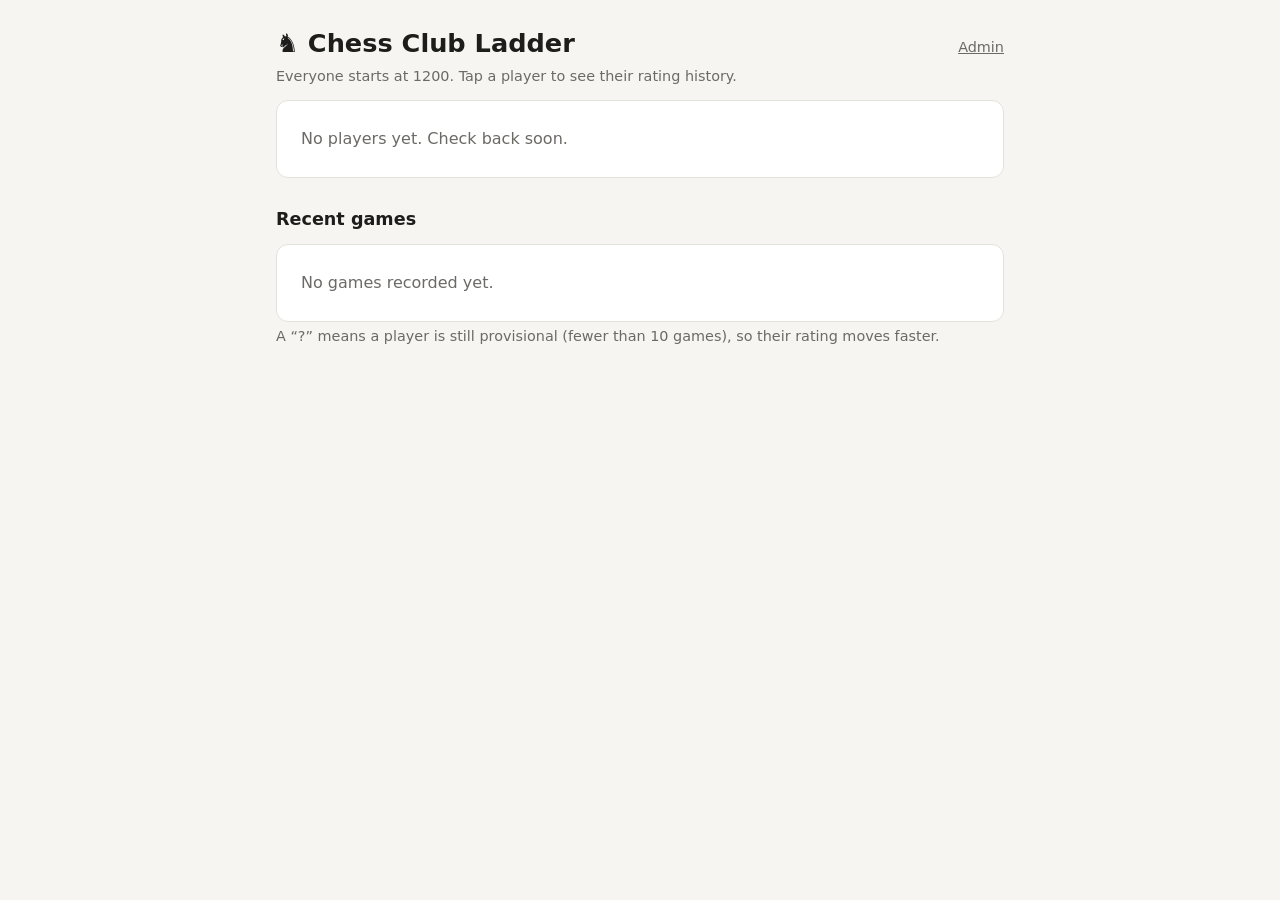
==== index.html @ ead167ff "Add files via upload" ====
<!DOCTYPE html>
<html lang="en">
<head>
<meta charset="utf-8">
<meta name="viewport" content="width=device-width, initial-scale=1">
<title>Chess Club Ladder</title>
<link rel="stylesheet" href="style.css">
</head>
<body>
<div class="wrap">
  <header>
    <div>
      <h1>♞ Chess Club Ladder</h1>
      <p class="sub">Everyone starts at 1200. Tap a player to see their rating history.</p>
    </div>
    <a class="sub" href="admin.html">Admin</a>
  </header>

  <div class="card scroll"><table id="board"></table></div>
  <div id="detail"></div>

  <h2>Recent games</h2>
  <div class="card scroll"><table id="games"></table></div>
  <p class="sub">A “?” means a player is still provisional (fewer than 10 games), so their rating moves faster.</p>
</div>

<script src="elo.js"></script>
<script>
const esc = (s) => String(s).replace(/[&<>"']/g, (c) => ({"&":"&amp;","<":"&lt;",">":"&gt;",'"':"&quot;","'":"&#39;"}[c]));
let result;

function render(data) {
  result = Elo.compute(data);
  const board = document.getElementById("board");
  if (!result.ranked.length) {
    board.innerHTML = '<tr><td class="muted">No players yet. Check back soon.</td></tr>';
  } else {
    board.innerHTML =
      '<tr><th>#</th><th>Player</th><th class="num">Elo</th><th class="num">W</th><th class="num">L</th><th class="num">D</th></tr>' +
      result.ranked.map((p) =>
        `<tr class="clickable rank${p.rank}" data-name="${esc(p.name)}">
           <td>${p.rank}</td>
           <td>${esc(p.name)}${p.games < Elo.NEW_GAMES ? '<span class="pill">?</span>' : ""}</td>
           <td class="num"><b>${Math.round(p.rating)}</b></td>
           <td class="num">${p.wins}</td><td class="num">${p.losses}</td><td class="num">${p.draws}</td>
         </tr>`).join("");
    board.querySelectorAll("tr.clickable").forEach((tr) =>
      tr.addEventListener("click", () => showPlayer(tr.dataset.name)));
  }

  const g = document.getElementById("games");
  const recent = result.log.slice(-15).reverse();
  g.innerHTML = recent.length
    ? recent.map((x) => {
        const res = x.result === "draw" ? "drew with" : x.result === "a" ? "beat" : "lost to";
        const d = Math.round(x.aAfter - x.aBefore);
        return `<tr><td class="muted">${esc(x.date)}</td>
                <td>${esc(x.a)} ${res} ${esc(x.b)}</td>
                <td class="num ${d >= 0 ? "up" : "down"}">${d >= 0 ? "+" : ""}${d} / ${-d >= 0 ? "+" : ""}${-d}</td></tr>`;
      }).join("")
    : '<tr><td class="muted">No games recorded yet.</td></tr>';
}

function showPlayer(name) {
  const p = result.ranked.find((r) => r.name === name);
  if (!p) return;
  const h = p.history, w = 600, ht = 90, pad = 6;
  const min = Math.min(...h), max = Math.max(...h), span = Math.max(max - min, 20);
  const pts = h.map((v, i) => {
    const x = h.length === 1 ? w / 2 : pad + (i * (w - 2 * pad)) / (h.length - 1);
    const y = ht - pad - ((v - min) / span) * (ht - 2 * pad);
    return x.toFixed(1) + "," + y.toFixed(1);
  }).join(" ");
  const games = result.log.filter((x) => x.a === name || x.b === name).slice(-8).reverse();
  document.getElementById("detail").innerHTML = `
    <div class="card">
      <b>${esc(name)}</b> · rank #${p.rank} · ${Math.round(p.rating)} Elo · ${p.wins}W ${p.losses}L ${p.draws}D
      <svg class="spark" viewBox="0 0 ${w} ${ht}" preserveAspectRatio="none">
        <polyline points="${pts}" fill="none" stroke="var(--accent)" stroke-width="2.5" vector-effect="non-scaling-stroke"/>
      </svg>
      ${games.map((x) => {
        const me = x.a === name, opp = me ? x.b : x.a;
        const out = x.result === "draw" ? "Draw" : (x.result === "a") === me ? "Win" : "Loss";
        return `<div class="sub">${esc(x.date)} · ${out} vs ${esc(opp)}</div>`;
      }).join("")}
    </div>`;
  document.getElementById("detail").scrollIntoView({ behavior: "smooth", block: "nearest" });
}

fetch("data.json?_=" + Date.now())
  .then((r) => r.json())
  .then(render)
  .catch(() => (document.getElementById("board").innerHTML = '<tr><td class="err">Could not load ladder data.</td></tr>'));
</script>
</body>
</html>
---- style.css ----
:root {
  --bg: #f6f5f1; --card: #ffffff; --text: #1d1d1b; --muted: #6b6a66;
  --line: #e4e2db; --accent: #2f6b4f; --accent-text: #ffffff;
  --gold: #b8892b; --up: #2f7d4f; --down: #b5443a;
}
@media (prefers-color-scheme: dark) {
  :root:not([data-theme="light"]) {
    --bg: #161715; --card: #1f201d; --text: #ecebe6; --muted: #9a9993;
    --line: #34352f; --accent: #5fae86; --accent-text: #10130f;
    --gold: #d9ab4e; --up: #6cc18b; --down: #e0776d;
  }
}
* { box-sizing: border-box; }
body {
  margin: 0; background: var(--bg); color: var(--text);
  font: 16px/1.5 system-ui, -apple-system, "Segoe UI", Roboto, sans-serif;
}
.wrap { max-width: 760px; margin: 0 auto; padding: 24px 16px 64px; }
header { display: flex; justify-content: space-between; align-items: baseline; gap: 12px; flex-wrap: wrap; }
h1 { font-size: 1.6rem; margin: 0; }
h2 { font-size: 1.1rem; margin: 28px 0 10px; }
.sub { color: var(--muted); margin: 4px 0 0; font-size: .9rem; }
a { color: var(--accent); }
.card { background: var(--card); border: 1px solid var(--line); border-radius: 12px; padding: 16px; margin-top: 12px; }
.scroll { overflow-x: auto; }
table { width: 100%; border-collapse: collapse; font-variant-numeric: tabular-nums; }
th, td { padding: 10px 8px; text-align: left; border-bottom: 1px solid var(--line); white-space: nowrap; }
th { font-size: .75rem; text-transform: uppercase; letter-spacing: .04em; color: var(--muted); }
tr:last-child td { border-bottom: 0; }
td.num, th.num { text-align: right; }
tr.clickable { cursor: pointer; }
tr.clickable:hover td { background: color-mix(in srgb, var(--accent) 8%, transparent); }
.rank1 td:first-child { color: var(--gold); font-weight: 700; }
.pill { font-size: .7rem; color: var(--muted); border: 1px solid var(--line); border-radius: 99px; padding: 1px 7px; margin-left: 6px; }
.up { color: var(--up); } .down { color: var(--down); }
.muted { color: var(--muted); }
input, select, button {
  font: inherit; padding: 9px 12px; border-radius: 8px;
  border: 1px solid var(--line); background: var(--card); color: var(--text);
}
button { background: var(--accent); color: var(--accent-text); border: 0; cursor: pointer; font-weight: 600; }
button.ghost { background: transparent; color: var(--text); border: 1px solid var(--line); }
button.danger { background: var(--down); color: #fff; }
button:disabled { opacity: .5; cursor: default; }
.row { display: flex; gap: 8px; flex-wrap: wrap; align-items: center; }
.row > * { flex: 1 1 140px; }
.row > button { flex: 0 0 auto; }
.msg { margin-top: 10px; font-size: .9rem; min-height: 1.3em; }
.err { color: var(--down); }
svg.spark { width: 100%; height: 90px; display: block; }
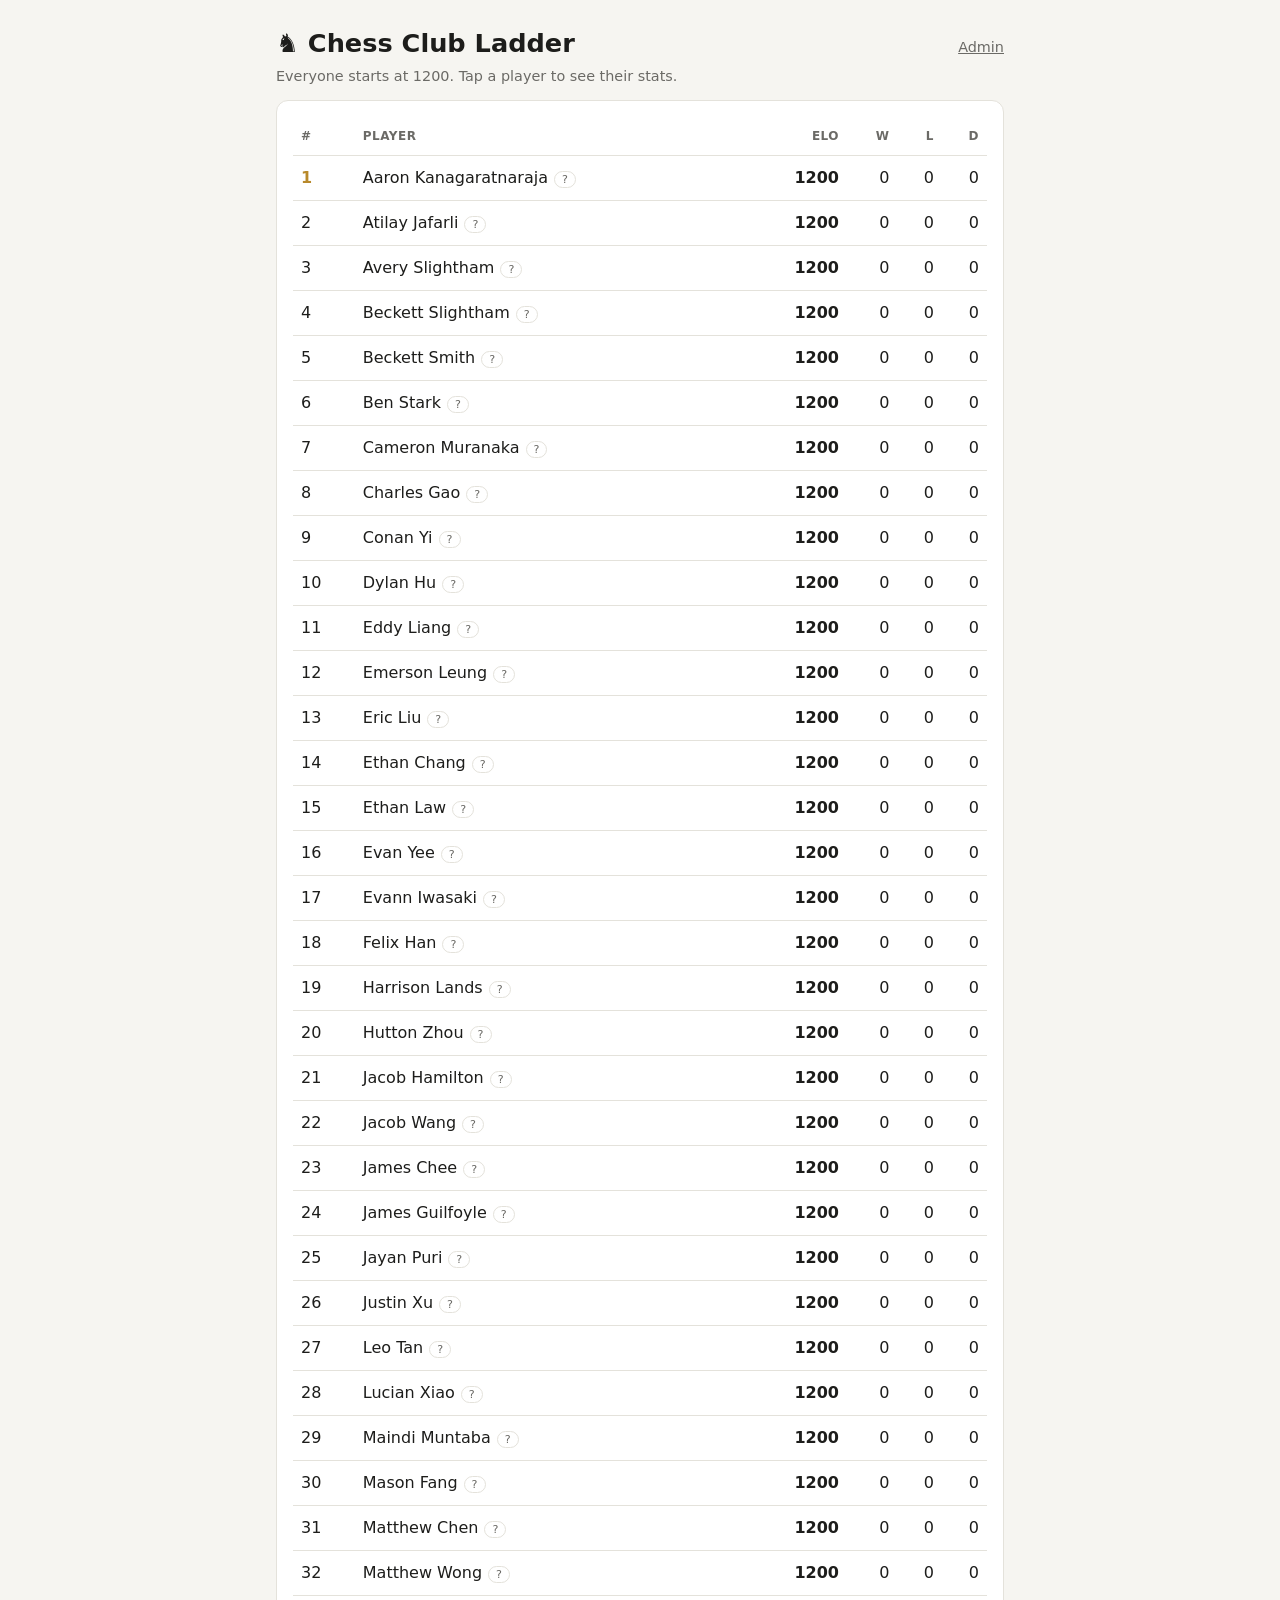
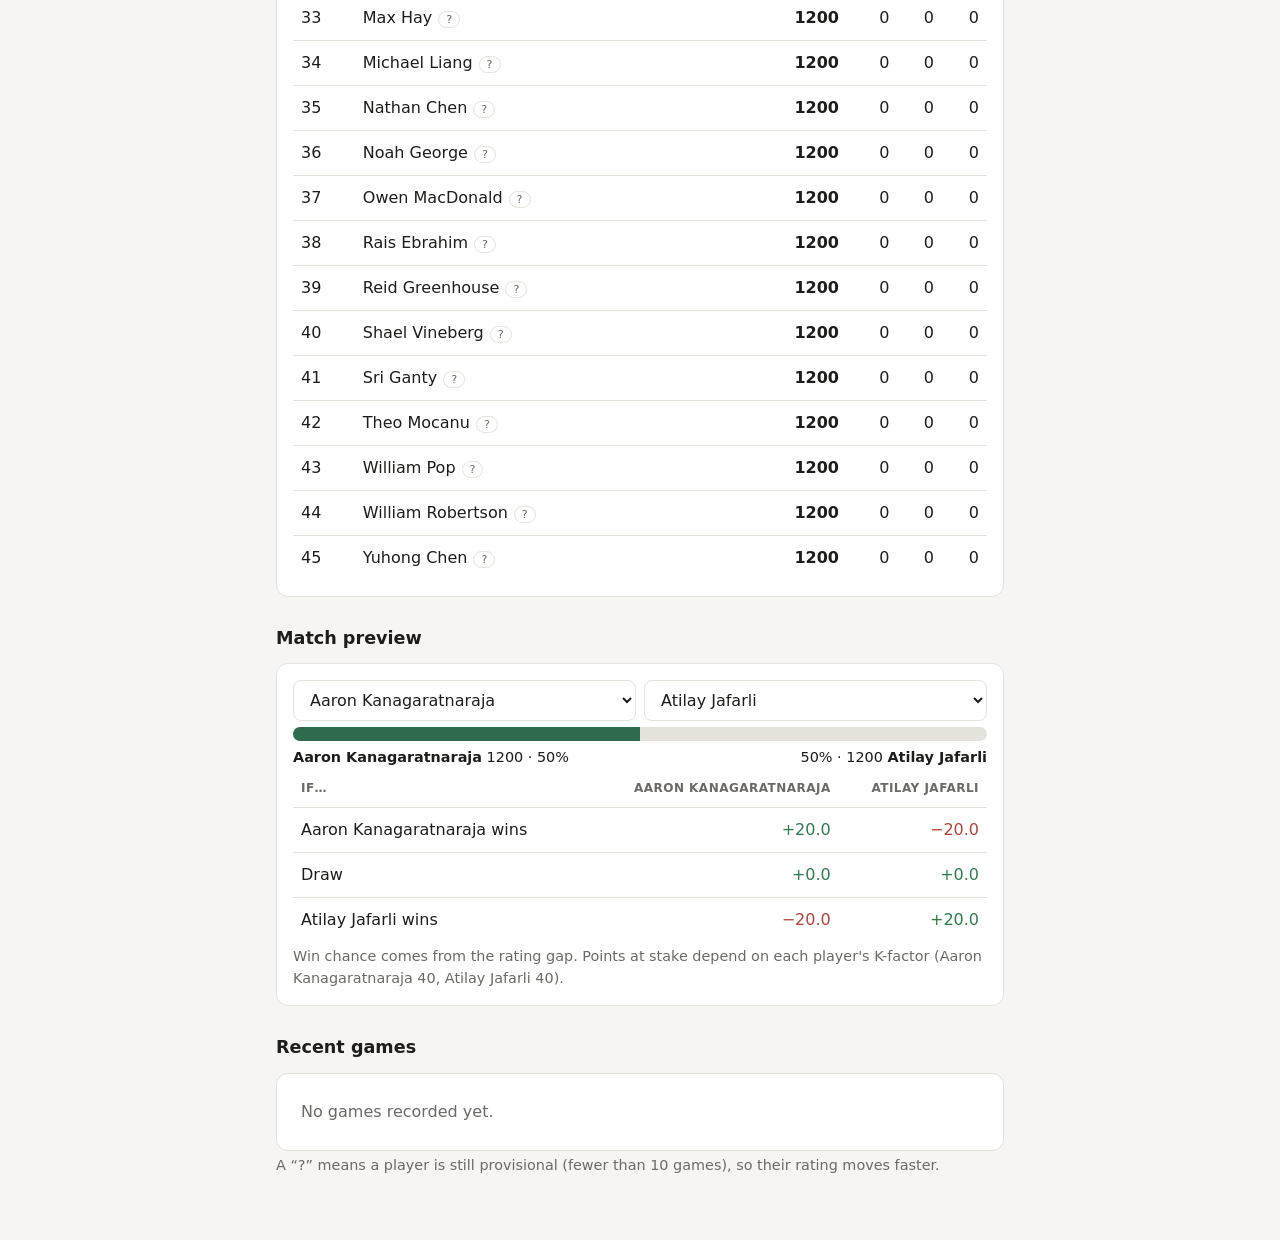
==== commit e921f12b: "Add files via upload" ====
--- a/index.html
+++ b/index.html
@@ -11,13 +11,19 @@
   <header>
     <div>
       <h1>♞ Chess Club Ladder</h1>
-      <p class="sub">Everyone starts at 1200. Tap a player to see their rating history.</p>
+      <p class="sub">Everyone starts at 1200. Tap a player to see their stats.</p>
     </div>
     <a class="sub" href="admin.html">Admin</a>
   </header>
 
   <div class="card scroll"><table id="board"></table></div>
   <div id="detail"></div>
+
+  <h2>Match preview</h2>
+  <div class="card">
+    <div class="row"><select id="pa"></select><select id="pb"></select></div>
+    <div id="preview"></div>
+  </div>
 
   <h2>Recent games</h2>
   <div class="card scroll"><table id="games"></table></div>
@@ -27,36 +33,43 @@
 <script src="elo.js"></script>
 <script>
 const esc = (s) => String(s).replace(/[&<>"']/g, (c) => ({"&":"&amp;","<":"&lt;",">":"&gt;",'"':"&quot;","'":"&#39;"}[c]));
+const sg = (n, d = 1) => { const r = Math.round(n * 10 ** d) / 10 ** d; return (r >= 0 ? "+" : "−") + Math.abs(r).toFixed(d); };
+const $ = (id) => document.getElementById(id);
 let result;
 
 function render(data) {
   result = Elo.compute(data);
-  const board = document.getElementById("board");
+  renderBoard(); renderGames(); setupPreview();
+}
+
+function renderBoard() {
+  const board = $("board");
   if (!result.ranked.length) {
     board.innerHTML = '<tr><td class="muted">No players yet. Check back soon.</td></tr>';
-  } else {
-    board.innerHTML =
-      '<tr><th>#</th><th>Player</th><th class="num">Elo</th><th class="num">W</th><th class="num">L</th><th class="num">D</th></tr>' +
-      result.ranked.map((p) =>
-        `<tr class="clickable rank${p.rank}" data-name="${esc(p.name)}">
-           <td>${p.rank}</td>
-           <td>${esc(p.name)}${p.games < Elo.NEW_GAMES ? '<span class="pill">?</span>' : ""}</td>
-           <td class="num"><b>${Math.round(p.rating)}</b></td>
-           <td class="num">${p.wins}</td><td class="num">${p.losses}</td><td class="num">${p.draws}</td>
-         </tr>`).join("");
-    board.querySelectorAll("tr.clickable").forEach((tr) =>
-      tr.addEventListener("click", () => showPlayer(tr.dataset.name)));
+    return;
   }
+  board.innerHTML =
+    '<tr><th>#</th><th>Player</th><th class="num">Elo</th><th class="num">W</th><th class="num">L</th><th class="num">D</th></tr>' +
+    result.ranked.map((p) =>
+      `<tr class="clickable rank${p.rank}" data-name="${esc(p.name)}">
+         <td>${p.rank}</td>
+         <td>${esc(p.name)}${p.games < Elo.NEW_GAMES ? '<span class="pill">?</span>' : ""}</td>
+         <td class="num"><b>${Math.round(p.rating)}</b></td>
+         <td class="num">${p.wins}</td><td class="num">${p.losses}</td><td class="num">${p.draws}</td>
+       </tr>`).join("");
+  board.querySelectorAll("tr.clickable").forEach((tr) =>
+    tr.addEventListener("click", () => showPlayer(tr.dataset.name)));
+}
 
-  const g = document.getElementById("games");
+function renderGames() {
   const recent = result.log.slice(-15).reverse();
-  g.innerHTML = recent.length
+  $("games").innerHTML = recent.length
     ? recent.map((x) => {
         const res = x.result === "draw" ? "drew with" : x.result === "a" ? "beat" : "lost to";
-        const d = Math.round(x.aAfter - x.aBefore);
+        const d = x.aAfter - x.aBefore;
         return `<tr><td class="muted">${esc(x.date)}</td>
                 <td>${esc(x.a)} ${res} ${esc(x.b)}</td>
-                <td class="num ${d >= 0 ? "up" : "down"}">${d >= 0 ? "+" : ""}${d} / ${-d >= 0 ? "+" : ""}${-d}</td></tr>`;
+                <td class="num ${d >= 0 ? "up" : "down"}">${sg(d, 0)} / ${sg(-d, 0)}</td></tr>`;
       }).join("")
     : '<tr><td class="muted">No games recorded yet.</td></tr>';
 }
@@ -64,6 +77,9 @@
 function showPlayer(name) {
   const p = result.ranked.find((r) => r.name === name);
   if (!p) return;
+  const st = Elo.playerStats(name, result.log);
+
+  // rating history sparkline
   const h = p.history, w = 600, ht = 90, pad = 6;
   const min = Math.min(...h), max = Math.max(...h), span = Math.max(max - min, 20);
   const pts = h.map((v, i) => {
@@ -71,26 +87,80 @@
     const y = ht - pad - ((v - min) / span) * (ht - 2 * pad);
     return x.toFixed(1) + "," + y.toFixed(1);
   }).join(" ");
-  const games = result.log.filter((x) => x.a === name || x.b === name).slice(-8).reverse();
-  document.getElementById("detail").innerHTML = `
+
+  const winRate = p.games ? Math.round(((p.wins + 0.5 * p.draws) / p.games) * 100) + "%" : "—";
+  const word = { W: "win", L: "loss", D: "draw" };
+  const streak = st.streak.type
+    ? `${st.streak.len} ${word[st.streak.type]}${st.streak.len > 1 ? (st.streak.type === "L" ? "es" : "s") : ""}`
+    : "—";
+  const upset = st.upset ? `${esc(st.upset.opp)} (${Math.round(st.upset.oppRating)})` : "—";
+
+  const h2h = st.h2h.length
+    ? `<div class="h">Head to head</div><table>` +
+      st.h2h.map((r) => `<tr><td>${esc(r.opp)}</td><td class="num">${r.w}W ${r.l}L ${r.d}D</td></tr>`).join("") + "</table>"
+    : "";
+  const recent = result.log.filter((x) => x.a === name || x.b === name).slice(-6).reverse().map((x) => {
+    const me = x.a === name, opp = me ? x.b : x.a;
+    const out = x.result === "draw" ? "Draw" : (x.result === "a") === me ? "Win" : "Loss";
+    const d = me ? x.aAfter - x.aBefore : x.bAfter - x.bBefore;
+    return `<div class="sub">${esc(x.date)} · ${out} vs ${esc(opp)} (${sg(d, 0)})</div>`;
+  }).join("");
+
+  $("detail").innerHTML = `
     <div class="card">
-      <b>${esc(name)}</b> · rank #${p.rank} · ${Math.round(p.rating)} Elo · ${p.wins}W ${p.losses}L ${p.draws}D
+      <b style="font-size:1.15rem">${esc(name)}</b>
+      <span class="muted"> · rank #${p.rank} of ${result.ranked.length}</span>
       <svg class="spark" viewBox="0 0 ${w} ${ht}" preserveAspectRatio="none">
         <polyline points="${pts}" fill="none" stroke="var(--accent)" stroke-width="2.5" vector-effect="non-scaling-stroke"/>
       </svg>
-      ${games.map((x) => {
-        const me = x.a === name, opp = me ? x.b : x.a;
-        const out = x.result === "draw" ? "Draw" : (x.result === "a") === me ? "Win" : "Loss";
-        return `<div class="sub">${esc(x.date)} · ${out} vs ${esc(opp)}</div>`;
-      }).join("")}
+      <div class="stats">
+        <div><span class="k">Rating</span><span class="v">${Math.round(p.rating)}</span></div>
+        <div><span class="k">Peak</span><span class="v">${Math.round(st.peak)}</span></div>
+        <div><span class="k">Record</span><span class="v">${p.wins}-${p.losses}-${p.draws}</span></div>
+        <div><span class="k">Win rate</span><span class="v">${winRate}</span></div>
+        <div><span class="k">Current streak</span><span class="v">${streak}</span></div>
+        <div><span class="k">Best win streak</span><span class="v">${st.bestWinStreak}</span></div>
+        <div><span class="k">Biggest upset</span><span class="v">${upset}</span></div>
+      </div>
+      ${st.form.length ? `<div class="h">Last ${st.form.length}</div><div class="chips">${st.form.map((f) => `<span class="chip ${f}">${f}</span>`).join("")}</div>` : ""}
+      ${h2h}
+      ${recent ? `<div class="h">Recent games</div>${recent}` : ""}
     </div>`;
-  document.getElementById("detail").scrollIntoView({ behavior: "smooth", block: "nearest" });
+  $("detail").scrollIntoView({ behavior: "smooth", block: "nearest" });
+}
+
+function setupPreview() {
+  const names = result.ranked.map((p) => p.name);
+  if (names.length < 2) { $("preview").innerHTML = '<p class="sub">Needs at least two players.</p>'; return; }
+  const opts = names.map((n) => `<option>${esc(n)}</option>`).join("");
+  $("pa").innerHTML = opts; $("pb").innerHTML = opts;
+  $("pa").value = names[0]; $("pb").value = names[1];
+  $("pa").onchange = $("pb").onchange = drawPreview;
+  drawPreview();
+}
+
+function drawPreview() {
+  const a = $("pa").value, b = $("pb").value;
+  if (a === b) { $("preview").innerHTML = '<p class="sub">Pick two different players.</p>'; return; }
+  const A = result.ranked.find((p) => p.name === a), B = result.ranked.find((p) => p.name === b);
+  const pv = Elo.preview(A, B);
+  const pa = Math.round(pv.expA * 100), pb = 100 - pa;
+  const row = (label, o) =>
+    `<tr><td>${label}</td><td class="num ${o.a >= 0 ? "up" : "down"}">${sg(o.a)}</td><td class="num ${o.b >= 0 ? "up" : "down"}">${sg(o.b)}</td></tr>`;
+  $("preview").innerHTML = `
+    <div class="bar"><div style="width:${pa}%"></div></div>
+    <div class="barlabels"><span><b>${esc(a)}</b> ${Math.round(A.rating)} · ${pa}%</span><span>${pb}% · ${Math.round(B.rating)} <b>${esc(b)}</b></span></div>
+    <div class="scroll"><table>
+      <tr><th>If…</th><th class="num">${esc(a)}</th><th class="num">${esc(b)}</th></tr>
+      ${row(esc(a) + " wins", pv.win)}${row("Draw", pv.draw)}${row(esc(b) + " wins", pv.loss)}
+    </table></div>
+    <p class="sub">Win chance comes from the rating gap. Points at stake depend on each player's K-factor (${esc(a)} ${pv.kA}, ${esc(b)} ${pv.kB}).</p>`;
 }
 
 fetch("data.json?_=" + Date.now())
   .then((r) => r.json())
   .then(render)
-  .catch(() => (document.getElementById("board").innerHTML = '<tr><td class="err">Could not load ladder data.</td></tr>'));
+  .catch(() => ($("board").innerHTML = '<tr><td class="err">Could not load ladder data.</td></tr>'));
 </script>
 </body>
 </html>
--- a/style.css
+++ b/style.css
@@ -48,3 +48,16 @@
 .msg { margin-top: 10px; font-size: .9rem; min-height: 1.3em; }
 .err { color: var(--down); }
 svg.spark { width: 100%; height: 90px; display: block; }
+
+/* stats, preview, chips */
+.stats { display: grid; grid-template-columns: repeat(auto-fit, minmax(120px, 1fr)); gap: 10px; margin: 14px 0; }
+.stats > div { background: color-mix(in srgb, var(--accent) 7%, transparent); border-radius: 10px; padding: 8px 12px; }
+.stats .k { display: block; font-size: .7rem; text-transform: uppercase; letter-spacing: .04em; color: var(--muted); }
+.stats .v { font-weight: 700; font-size: 1.05rem; }
+.chips { display: flex; gap: 6px; margin: 4px 0 12px; }
+.chip { width: 26px; height: 26px; border-radius: 6px; display: inline-flex; align-items: center; justify-content: center; font-size: .8rem; font-weight: 700; color: #fff; }
+.chip.W { background: var(--up); } .chip.L { background: var(--down); } .chip.D { background: var(--muted); }
+.bar { display: flex; height: 14px; border-radius: 99px; overflow: hidden; background: var(--line); margin: 6px 0; }
+.bar > div { background: var(--accent); }
+.barlabels { display: flex; justify-content: space-between; font-size: .9rem; }
+.h { font-size: .8rem; text-transform: uppercase; letter-spacing: .04em; color: var(--muted); margin: 16px 0 4px; }
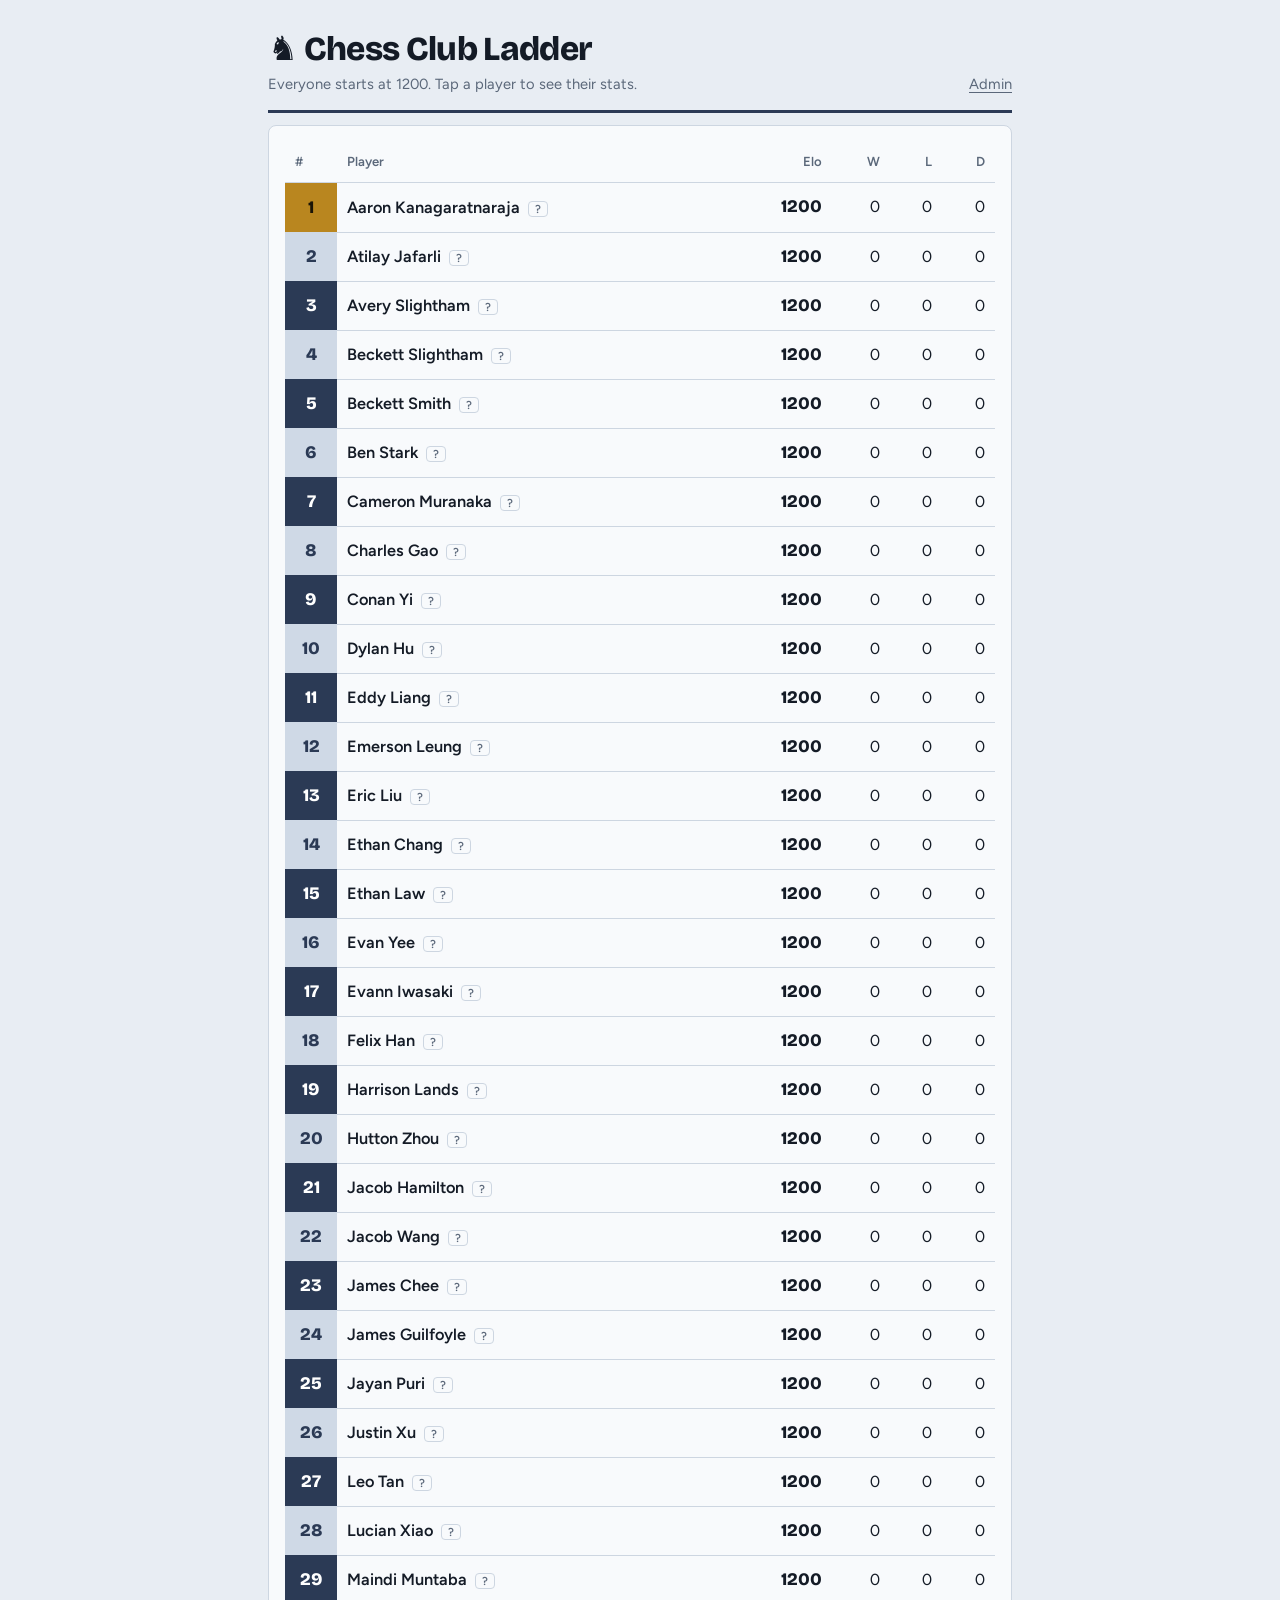
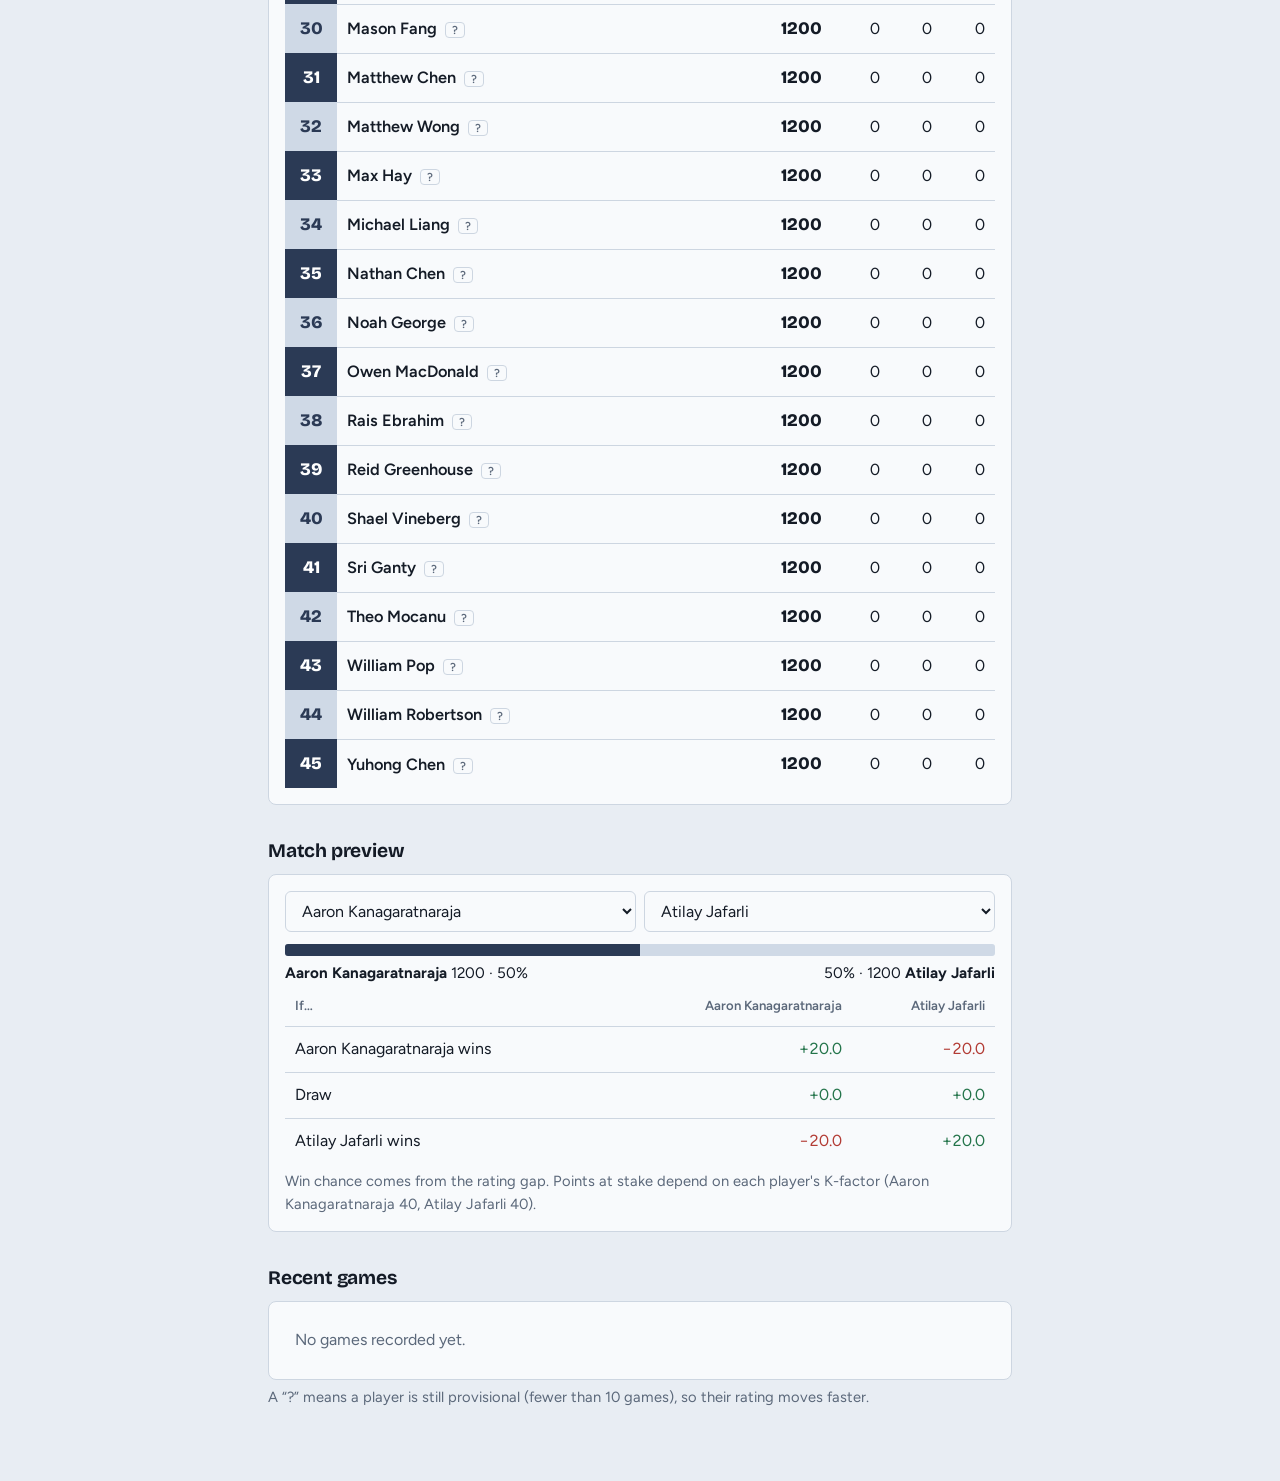
==== commit 2c187b93: "Add files via upload" ====
--- a/index.html
+++ b/index.html
@@ -4,6 +4,9 @@
 <meta charset="utf-8">
 <meta name="viewport" content="width=device-width, initial-scale=1">
 <title>Chess Club Ladder</title>
+<link rel="preconnect" href="https://fonts.googleapis.com">
+<link rel="preconnect" href="https://fonts.gstatic.com" crossorigin>
+<link rel="stylesheet" href="https://fonts.googleapis.com/css2?family=Bricolage+Grotesque:opsz,wght@12..96,700;12..96,800&family=Figtree:wght@400;600;700&display=swap">
 <link rel="stylesheet" href="style.css">
 </head>
 <body>
--- a/style.css
+++ b/style.css
@@ -1,63 +1,97 @@
+/* Chess Club Ladder: slate-and-brass tournament look.
+   The one bold move: leaderboard ranks sit on alternating board squares. */
 :root {
-  --bg: #f6f5f1; --card: #ffffff; --text: #1d1d1b; --muted: #6b6a66;
-  --line: #e4e2db; --accent: #2f6b4f; --accent-text: #ffffff;
-  --gold: #b8892b; --up: #2f7d4f; --down: #b5443a;
+  --bg: #e8edf3; --card: #f8fafc; --text: #141b26; --muted: #5b687a; --line: #cdd6e1;
+  --accent: #2b3a55; --accent-text: #ffffff; --gold: #b9861f;
+  --up: #23744a; --down: #b23b34;
+  --sq-dark: #2b3a55; --sq-dark-text: #ffffff; --sq-light: #cfd9e6; --sq-light-text: #2b3a55;
+  --display: "Bricolage Grotesque", "Avenir Next", "Segoe UI", system-ui, sans-serif;
+  --body: "Figtree", system-ui, -apple-system, "Segoe UI", Roboto, sans-serif;
 }
 @media (prefers-color-scheme: dark) {
   :root:not([data-theme="light"]) {
-    --bg: #161715; --card: #1f201d; --text: #ecebe6; --muted: #9a9993;
-    --line: #34352f; --accent: #5fae86; --accent-text: #10130f;
-    --gold: #d9ab4e; --up: #6cc18b; --down: #e0776d;
+    --bg: #0d121a; --card: #141b26; --text: #e7ecf3; --muted: #8c99ad; --line: #263245;
+    --accent: #9db9e8; --accent-text: #0d121a; --gold: #e3b352;
+    --up: #5fc08a; --down: #ef8178;
+    --sq-dark: #2a3b59; --sq-dark-text: #ffffff; --sq-light: #1c2636; --sq-light-text: #9db9e8;
   }
 }
 * { box-sizing: border-box; }
 body {
   margin: 0; background: var(--bg); color: var(--text);
-  font: 16px/1.5 system-ui, -apple-system, "Segoe UI", Roboto, sans-serif;
+  font: 16px/1.55 var(--body);
 }
-.wrap { max-width: 760px; margin: 0 auto; padding: 24px 16px 64px; }
-header { display: flex; justify-content: space-between; align-items: baseline; gap: 12px; flex-wrap: wrap; }
-h1 { font-size: 1.6rem; margin: 0; }
-h2 { font-size: 1.1rem; margin: 28px 0 10px; }
-.sub { color: var(--muted); margin: 4px 0 0; font-size: .9rem; }
-a { color: var(--accent); }
-.card { background: var(--card); border: 1px solid var(--line); border-radius: 12px; padding: 16px; margin-top: 12px; }
+.wrap { max-width: 780px; margin: 0 auto; padding: 32px 18px 72px; }
+
+header { display: flex; justify-content: space-between; align-items: flex-end; gap: 12px; flex-wrap: wrap;
+  padding-bottom: 14px; border-bottom: 3px solid var(--accent); }
+h1 { font: 800 2.1rem/1.05 var(--display); letter-spacing: -.02em; margin: 0; }
+h2 { font: 700 1.2rem/1.2 var(--display); letter-spacing: -.01em; margin: 34px 0 10px; }
+.sub { color: var(--muted); margin: 6px 0 0; font-size: .92rem; }
+a { color: var(--accent); text-underline-offset: 3px; }
+a:focus-visible, button:focus-visible, input:focus-visible, select:focus-visible, tr.clickable:focus-visible {
+  outline: 2px solid var(--accent); outline-offset: 2px;
+}
+
+/* panels: flat, small radius, no shadow */
+.card { background: var(--card); border: 1px solid var(--line); border-radius: 8px; padding: 16px; margin-top: 12px; }
 .scroll { overflow-x: auto; }
+
 table { width: 100%; border-collapse: collapse; font-variant-numeric: tabular-nums; }
-th, td { padding: 10px 8px; text-align: left; border-bottom: 1px solid var(--line); white-space: nowrap; }
-th { font-size: .75rem; text-transform: uppercase; letter-spacing: .04em; color: var(--muted); }
+th, td { padding: 10px 10px; text-align: left; border-bottom: 1px solid var(--line); white-space: nowrap; }
+th { font-size: .82rem; font-weight: 600; color: var(--muted); }
 tr:last-child td { border-bottom: 0; }
 td.num, th.num { text-align: right; }
-tr.clickable { cursor: pointer; }
-tr.clickable:hover td { background: color-mix(in srgb, var(--accent) 8%, transparent); }
-.rank1 td:first-child { color: var(--gold); font-weight: 700; }
-.pill { font-size: .7rem; color: var(--muted); border: 1px solid var(--line); border-radius: 99px; padding: 1px 7px; margin-left: 6px; }
+
+/* leaderboard: ranks on board squares */
+#board tr.clickable { cursor: pointer; }
+#board tr.clickable:hover td:not(:first-child) { background: color-mix(in srgb, var(--accent) 9%, transparent); }
+#board tr.clickable td:first-child {
+  width: 52px; text-align: center; font: 800 1.1rem var(--display); border-bottom: 0; padding: 14px 0;
+}
+#board tr.clickable:nth-child(even) td:first-child { background: var(--sq-dark); color: var(--sq-dark-text); }
+#board tr.clickable:nth-child(odd) td:first-child { background: var(--sq-light); color: var(--sq-light-text); }
+#board tr.clickable.rank1 td:first-child { background: var(--gold); color: #1a1406; }
+#board tr.clickable td:nth-child(2) { font-weight: 600; font-size: 1.02rem; }
+#board tr.clickable td.num b { font: 800 1.1rem var(--display); }
+
+.pill { font-size: .72rem; color: var(--muted); border: 1px solid var(--line); border-radius: 4px; padding: 0 6px; margin-left: 8px; }
 .up { color: var(--up); } .down { color: var(--down); }
 .muted { color: var(--muted); }
+
+/* controls */
 input, select, button {
-  font: inherit; padding: 9px 12px; border-radius: 8px;
+  font: inherit; padding: 9px 12px; border-radius: 6px;
   border: 1px solid var(--line); background: var(--card); color: var(--text);
 }
-button { background: var(--accent); color: var(--accent-text); border: 0; cursor: pointer; font-weight: 600; }
-button.ghost { background: transparent; color: var(--text); border: 1px solid var(--line); }
-button.danger { background: var(--down); color: #fff; }
+button { background: var(--accent); color: var(--accent-text); border-color: var(--accent); cursor: pointer; font-weight: 700; transition: filter .15s; }
+button:hover:not(:disabled) { filter: brightness(1.12); }
+button.ghost { background: transparent; color: var(--text); border-color: var(--line); }
+button.danger { background: var(--down); border-color: var(--down); color: #fff; }
 button:disabled { opacity: .5; cursor: default; }
 .row { display: flex; gap: 8px; flex-wrap: wrap; align-items: center; }
 .row > * { flex: 1 1 140px; }
 .row > button { flex: 0 0 auto; }
-.msg { margin-top: 10px; font-size: .9rem; min-height: 1.3em; }
+.msg { margin-top: 10px; font-size: .92rem; min-height: 1.3em; }
 .err { color: var(--down); }
-svg.spark { width: 100%; height: 90px; display: block; }
 
-/* stats, preview, chips */
-.stats { display: grid; grid-template-columns: repeat(auto-fit, minmax(120px, 1fr)); gap: 10px; margin: 14px 0; }
-.stats > div { background: color-mix(in srgb, var(--accent) 7%, transparent); border-radius: 10px; padding: 8px 12px; }
-.stats .k { display: block; font-size: .7rem; text-transform: uppercase; letter-spacing: .04em; color: var(--muted); }
-.stats .v { font-weight: 700; font-size: 1.05rem; }
-.chips { display: flex; gap: 6px; margin: 4px 0 12px; }
-.chip { width: 26px; height: 26px; border-radius: 6px; display: inline-flex; align-items: center; justify-content: center; font-size: .8rem; font-weight: 700; color: #fff; }
+/* player page */
+svg.spark { width: 100%; height: 90px; display: block; margin-top: 8px; }
+.stats { display: grid; grid-template-columns: repeat(auto-fit, minmax(130px, 1fr)); gap: 14px 18px; margin: 16px 0; }
+.stats > div { border-left: 3px solid var(--line); padding-left: 10px; }
+.stats .k { display: block; font-size: .82rem; color: var(--muted); }
+.stats .v { font: 700 1.1rem var(--display); }
+.h { font: 700 .95rem var(--display); margin: 18px 0 4px; }
+.chips { display: flex; gap: 5px; margin: 4px 0 8px; }
+.chip { width: 28px; height: 28px; border-radius: 4px; display: inline-flex; align-items: center; justify-content: center; font-size: .82rem; font-weight: 800; color: #fff; }
 .chip.W { background: var(--up); } .chip.L { background: var(--down); } .chip.D { background: var(--muted); }
-.bar { display: flex; height: 14px; border-radius: 99px; overflow: hidden; background: var(--line); margin: 6px 0; }
+
+/* match preview */
+.bar { display: flex; height: 12px; border-radius: 3px; overflow: hidden; background: var(--sq-light); margin: 12px 0 6px; }
 .bar > div { background: var(--accent); }
-.barlabels { display: flex; justify-content: space-between; font-size: .9rem; }
-.h { font-size: .8rem; text-transform: uppercase; letter-spacing: .04em; color: var(--muted); margin: 16px 0 4px; }
+.barlabels { display: flex; justify-content: space-between; gap: 10px; font-size: .95rem; }
+
+@media (max-width: 520px) {
+  h1 { font-size: 1.7rem; }
+  .wrap { padding-top: 22px; }
+}
